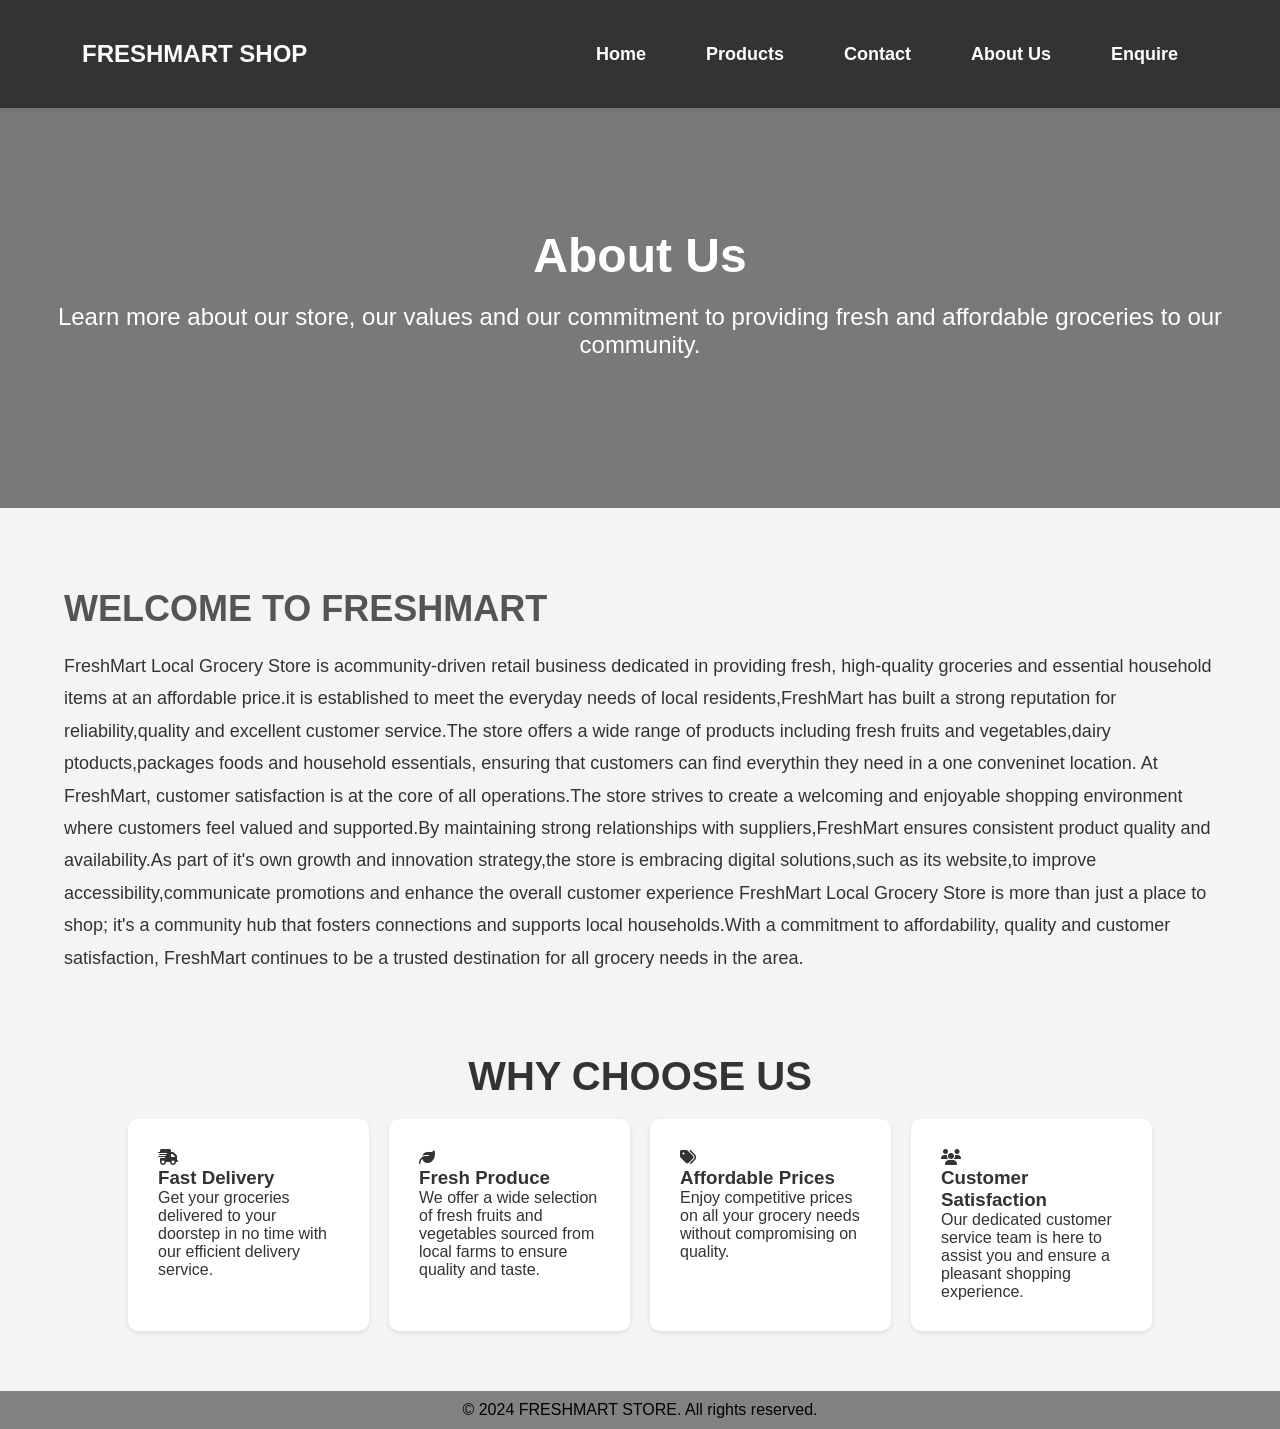
==== about.html @ c98c0c1d "Initial commit" ====
<!DOCTYPE html>
<html lang="en">
<head>
    <meta charset="UTF-8">
    <meta name="viewport" content="width=device-width, initial-scale=1.0">
    <title>ABOUT US</title>
<link rel="stylesheet" href="https://cdnjs.cloudflare.com/ajax/libs/font-awesome/6.5.0/css/all.min.css">
   <link rel="stylesheet" href="assets/css/style.css">
</head>
<body>

    <header>
        <div class="navbar">
            <h2 class="logo">FRESHMART SHOP</h2>
             <nav>
                <ul>
               <li><a href="index.html">Home</a></li>
               <li><a href="products.html">Products</a></li>
               <li><a href="contact.html">Contact</a></li>
               <li><a href="about.html">About Us</a></li>
               <li><a href="enquiry.html">Enquire</a></li>
                </ul>

        </div>
    </header>
    <section class="about-hero">
        <div class="overlay">
        <h1>About Us</h1>
        <p>Learn more about our store, 
        our values and our commitment to providing fresh and affordable groceries to our community.</p>
        </div>
    </section>

    <section class="about-section">
        
        <div class="about-content">
            <h2>WELCOME TO FRESHMART</h2>
            <p>FreshMart Local Grocery Store is acommunity-driven retail business dedicated in providing 
                 fresh, high-quality groceries and essential household items at an affordable price.it is 
                 established to meet the everyday needs of local residents,FreshMart has built a strong reputation
                 for reliability,quality and excellent customer service.The store offers a wide range of products 
                 including fresh fruits and vegetables,dairy ptoducts,packages foods and household essentials, ensuring
                 that customers can find everythin they need in a one conveninet location.
            
                At FreshMart, customer satisfaction is at the core of all operations.The store strives to create a 
                 welcoming and enjoyable shopping environment where customers feel valued and supported.By maintaining
                 strong relationships with suppliers,FreshMart ensures consistent product quality and availability.As part
                 of it's own growth and innovation strategy,the store is embracing digital solutions,such as its website,to 
                 improve accessibility,communicate promotions and enhance the overall customer experience

        
                FreshMart Local Grocery Store is more than just a place to shop; it's a community hub that fosters connections
                and supports local households.With a commitment to affordability, quality and customer satisfaction,
                FreshMart continues to be a trusted destination for all grocery needs in the area.</p>
        </div>

    </section>

    <h2 class="why">WHY CHOOSE US</h2>
    <section class="services">
        
    
        <div class="service-box">
            <i class="fas fa-shipping-fast"></i>
            <h3>Fast Delivery</h3>
            <p>Get your groceries delivered to your doorstep in no time with our efficient delivery service.</p>
        </div>
        <div class="service-box">
            <i class="fas fa-leaf"></i>
            <h3>Fresh Produce</h3>
            <p>We offer a wide selection of fresh fruits and vegetables sourced from local farms to ensure quality and taste.</p>
        </div>
        <div class="service-box">
            <i class="fas fa-tags"></i>
            <h3>Affordable Prices</h3>
            <p>Enjoy competitive prices on all your grocery needs without compromising on quality.</p>
        </div>
        <div class="service-box">
            <i class="fas fa-users"></i>
            <h3>Customer Satisfaction</h3>
            <p>Our dedicated customer service team is here to assist you and ensure a pleasant shopping experience.</p>
          </div>
          
    </section>
    
    <footer>
        <p> &copy; 2024 FRESHMART STORE. All rights reserved.</p>
    </footer>
</body>
</html>
---- assets/css/style.css ----
*{
    margin: 0;
    padding: 0;
    box-sizing: border-box;
    font-family: Arial, Helvetica, sans-serif;
}
body{
    background-color: #b40a0a;
}
header{
    background-color: #88ff00;
    color: #fff;
    padding: 20px;
    text-align: center;
    box-shadow: #f4f4f4;
}

.cart{
    position: absolute;
    top: 25px;
    right: 20px;
}

.staff img{
    border-radius: 20px;
    width: 450px;
    height: 350px;
}

.top-bar{
    width: 90%;
    margin: 1px;
    display: flex;
    justify-content: space-between;
    align-items: center;
    padding: 1px 0px;
}
.top-bar a{
    color: #a700da;
    text-decoration: none;
    font-size: 18px;
    padding: 10px 20px;
    border-radius: 5px;
    transition: background-color 0.3s ease;
}
.top-bar a:hover{
    background-color: #850000;
    color: #fff;
}

nav ul{
    list-style: none;
    display: flex;
}
nav ul li{
    margin-left: 20px;
}
nav ul li a{
    color: #f8f3f3;
    text-decoration: none;
    font-size: 18px;
    padding: 10px 20px;
    border-radius: 5px;
    transition: background-color 0.3s ease;
    font-weight: bold;
}
nav ul li a:hover{
    background-color: #99005e;
    color: #fff;
}
.hero{
    height: 900px;
    background: url('https://images.unsplash.com/photo-1619566636858-adf3ef46400b?q=80&w1200&auto=format&fit=crop with="80%" heihgt="80%"') center/cover no-repeat; 
    display: flex;
    justify-content: center;
    align-items: center;
    text-align: center;
    position: relative;
}
.hero::before{
    content: '';
    position: absolute;
    top: 0;
    left: 0;
    width: 100%;
    height: 100%;
    background-color: rgba(0, 0, 0, 0.5);
}
.overlay{
    position: relative;
    z-index: 1;
    color: #fff;
}
.overlay h1{
    font-size: 48px;
    margin-bottom: 20px;
}
.overlay p{
    font-size: 24px;
    margin-bottom: 30px;
}
.btn{
    background-color: #ff6347;
    color: #fff;
    padding: 15px 30px;
    text-decoration: none;
    font-size: 18px;
    border-radius: 5px;
    transition: background-color 0.3s ease;
}
.btn:hover{
    background-color: #ff4500;
}
.welcome{
    display: flex;
    width: 90%;
    padding: 50px 0;
    text-align: center;
}
.welcome h2{
    color: #7cc242;
    font-size: 36px;
    margin-bottom: 20px;
}
.welcome p{
    color: #333;
    font-size: 18px;
    line-height: 1.6;
    justify-content: center;
    align-items: center;
    margin: 10px 15px 0px 140px;
}
.features{
    display: flex;
    justify-content: space-around;
    padding: 5px 0;
    gap: 20px;
    flex-wrap: wrap;
}
.card{
    flex:1;
    min-width: 50px;
    padding: 30px;
    background: #000000;
    border: #eb0c0c;
    border-radius: 10px;
    transition: 0.3s ease;
    color: #f4f4f4;
}
.card:hover{
    transform: translateY(-10px);
    box-shadow: 0 10px 20px rgba(0, 0, 0, 0.2);
}
.card h3{
    color: #ffffff;
    font-size: 24px;
    margin-bottom: 15px;
}

.card img{
    border-radius: 10px;
    width: 400px;
    height: 290px;
}


body{
    background-color: #f4f4f4;
    color: #333;
}
header{
    background-color: #333;
    box-shadow: 0 2px 5px rgba(0, 0, 0, 0.1);
}
.navbar{
    width: 90%;
    margin: auto;
    display: flex;
    justify-content: space-between;
    align-items: center;
    padding: 20px 0;
}
.logo{
    color: #f9fcfa;
    font-size: 24px;
    font-weight: bold;
    align-items: left;
}
nav ul{
    list-style: none;
    display: flex;
}
nav ul li{
    margin-left: 20px;
}
nav ul li a{
    color: #fff;
    text-decoration: none;
    font-size: 18px;
    padding: 10px 20px;
    border-radius: 5px;
    transition: background-color 0.3s ease;
}
nav ul li a:hover{
    background-color: #555;
}
.about-hero{
    height: 400px;
    background: url('https://images.unsplash.com/photo-1610348725531-843dff563e2c?q=80&w=1200&auto=format&fit=crop') center/cover no-repeat;
    display: flex;
    justify-content: center;
    align-items: center;
    text-align: center;
    position: relative;
}
.about-hero::before{
    content: '';
    position: absolute;
    top: 0;
    left: 0;
    width: 100%;
    height: 100%;
    background-color: rgba(0, 0, 0, 0.5);
}
.hero-text{
    position: relative;
    z-index: 1;
    color: #fff;
}
.hero-text h1{
    font-size: 48px;
    margin-bottom: 20px;
}
.hero-text p{
    font-size: 20px;
}
.about-section{
    width: 90%;
    margin: 80px auto;
    display: flex;
    gap: 40px;
    align-items: center;
    flex-wrap: wrap;
}

.about-content{
    flex: 1;
}
.about-content h2{
    color: #555;
    font-size: 36px;
    margin-bottom: 20px;
}
.about-content p{
    color: #333;
    font-size: 18px;
    line-height: 1.8;
}
.btn{
    display:inline-block;
    padding: 12px 30px;
    background-color: #ff6347;
    color: #fff;
    text-decoration: none;
    border-radius: 5px;
    transition: background-color 0.3s ease;
}
.btn:hover{
    background-color: #ff4500;
}

.why{
    color: #333;
    font-size: 40px;
    text-align: center;
    margin-bottom: 10px;
}



.services{
    display: flex;
    gap: 20px;
    background: #f5f5f5;
    padding: 10px 10%;
    margin-bottom: 40px;
}
.services h2{
    color: #333;
    font-size: 40px;
    text-align: center;
    margin-bottom: 50px;
}
.service-container{
    display: flex;
    justify-content: space-around;
    gap: 20px;
    flex-wrap: wrap;
}
.service-box{
    margin-bottom: 10px;
    flex: 1;
    min-width: 30px;
    padding: 30px;
    background: #fff;
    border-radius: 10px;
    box-shadow: 0 2px 5px rgba(0, 0, 0, 0.1);
    transition: transform 0.3s ease, box-shadow 0.3s ease;
}
.service-box:hover{
    transform: translateY(-10px);
    box-shadow: 0 10px 20px rgba(0, 0, 0, 0.2);
}


.navbar{
    width:90%;
    margin:auto;
    display:flex;
    justify-content:space-between;
    align-items:center;
    padding:20px 0;
}

nav ul{
    display:flex;
    list-style:none;
}

nav ul li{
    margin-left:20px;
}

nav ul li a{
    text-decoration:none;
    color:#fff;
    font-weight:bold;
}

.contact-hero{
    height:50px;
    background:#333;
    display:flex;
    justify-content:center;
    gap: 10px;
    align-items:center;
    color:#fff;
    font-size:35px;
}
.contact-hero h1{
    font-size:40px;
    margin-bottom: 20px;
}



.contact-container{
    width:90%;
    margin:60px auto;
    display:flex;
    gap:40px;
    flex-wrap:wrap;
}

.contact-info,
.contact-form{
    flex:1;
}

.contact-form input,
.contact-form textarea{
    width:100%;
    padding:15px;
    margin-bottom:15px;
}

button{
    padding:12px 30px;
    border:none;
    background:#333;
    color:#fff;
    cursor:pointer;
}

footer{
    background:#525252b2;
    color:#000000;
    text-align:center;
    padding:10px;
    justify-content: center;
}

.contact-description{
    text-align: center;
    color: #000000;
    margin-bottom: 40px;
    font-size: 20px;
    font-weight: bold;
}
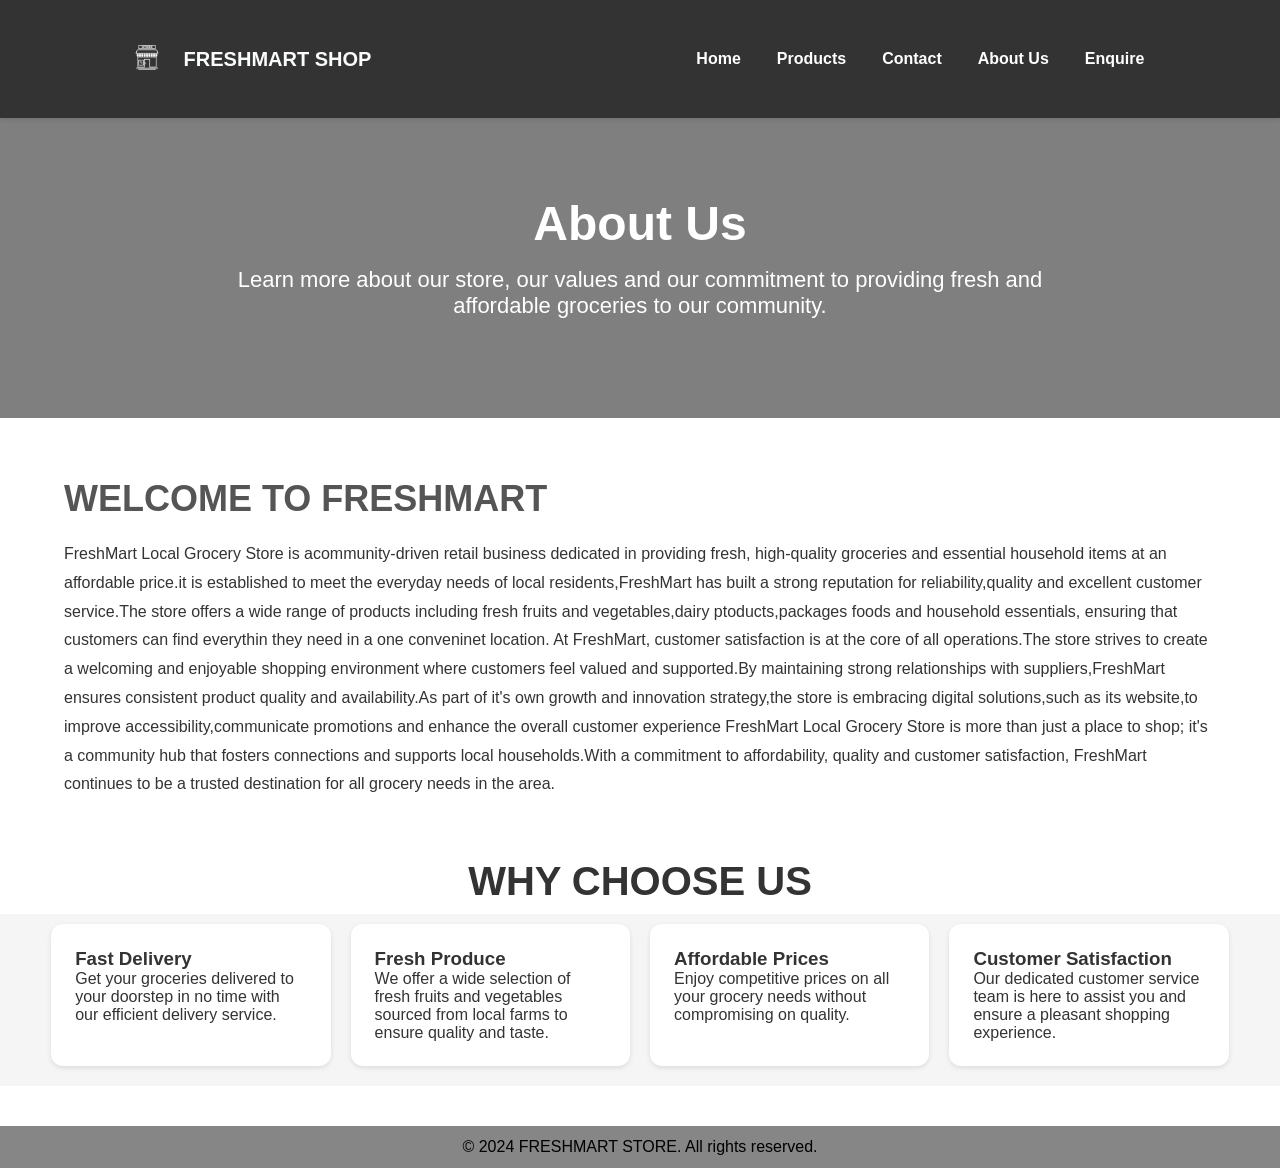
==== commit f431e298: "updates" ====
--- a/about.html
+++ b/about.html
@@ -4,22 +4,30 @@
     <meta charset="UTF-8">
     <meta name="viewport" content="width=device-width, initial-scale=1.0">
     <title>ABOUT US</title>
-<link rel="stylesheet" href="https://cdnjs.cloudflare.com/ajax/libs/font-awesome/6.5.0/css/all.min.css">
+<link rel="icon" type="image/x-icon" href="assets/images/screenshot.png">
    <link rel="stylesheet" href="assets/css/style.css">
 </head>
 <body>
 
     <header>
         <div class="navbar">
-            <h2 class="logo">FRESHMART SHOP</h2>
-             <nav>
-                <ul>
-               <li><a href="index.html">Home</a></li>
-               <li><a href="products.html">Products</a></li>
-               <li><a href="contact.html">Contact</a></li>
-               <li><a href="about.html">About Us</a></li>
-               <li><a href="enquiry.html">Enquire</a></li>
-                </ul>
+        <div class="top-bar">
+            <div class="brand">
+                <img src="assets/images/newlogo2.png" alt="logo" class="logo" height="50px" width="50px">
+                <h2 class="logo">FRESHMART SHOP</h2>
+            </div>
+
+            <div class="nav-links">
+                <nav>
+                    <ul>
+                        <li><a href="index.html">Home</a></li>
+                        <li><a href="products.html">Products</a></li>
+                        <li><a href="contact.html">Contact</a></li>
+                        <li><a href="about.html">About Us</a></li>
+                        <li><a href="enquiry.html">Enquire</a></li>
+                    </ul>
+                </nav>
+            </div>
 
         </div>
     </header>
--- a/assets/css/style.css
+++ b/assets/css/style.css
@@ -1,399 +1,594 @@
+ /* FreshMart - Responsive CSS */
+
+/* Base reset */
 *{
-    margin: 0;
-    padding: 0;
-    box-sizing: border-box;
-    font-family: Arial, Helvetica, sans-serif;
-}
+  margin: 0;
+  padding: 0;
+  box-sizing: border-box;
+  font-family: Arial, Helvetica, sans-serif;
+}
+
+:root{
+  --container: 90%;
+  --text: #333;
+}
+
 body{
-    background-color: #b40a0a;
-}
+  
+  color: var(--text);
+}
+
 header{
-    background-color: #88ff00;
-    color: #fff;
-    padding: 20px;
-    text-align: center;
-    box-shadow: #f4f4f4;
-}
+  background-color: #333;
+  color: #fff;
+  box-shadow: 0 2px 5px rgba(0, 0, 0, 0.1);
+}
+
+/* Top bar (index page) */
+.top-bar{
+  margin: auto;
+  display: flex;
+  align-items: center;
+  justify-content: space-between;
+  gap: 16px;
+  padding: 20px 0;
+  width: var(--container);
+}
+
+
+.navbar{
+  display: flex;
+}
+
+.nav-links{
+  display: flex;
+  gap: 16px;
+  justify-content: flex-end;
+  width: auto;
+}
+
+
+
+.top-bar a{
+  color: #fff;
+  text-decoration: none;
+  font-size: 16px;
+  padding: 10px 14px;
+  border-radius: 6px;
+  transition: background-color 0.2s ease;
+  font-weight: bold;
+}
+
+.top-bar a:hover{
+  background-color: #555;
+  color: #fff;
+}
+
+/* Shared nav styles */
+nav ul{
+  list-style: none;
+  display: flex;
+  flex-wrap: wrap;
+  gap: 8px;
+}
+
+nav ul li{
+  margin-left: 0;
+}
+
+nav ul li a{
+  color: #fff;
+  text-decoration: none;
+  font-size: 16px;
+  padding: 10px 14px;
+  border-radius: 6px;
+  transition: background-color 0.2s ease;
+  font-weight: bold;
+}
+
+nav ul li a:hover{
+  background-color: #555;
+  color: #fff;
+}
+
+/* Products page uses navbar wrapper */
+.navbar{
+  width: var(--container);
+  margin: auto;
+  display: flex;
+  justify-content: space-between;
+  align-items: center;
+  padding: 20px 0;
+  flex-wrap: wrap;
+  gap: 10px;
+}
+
+.logo{
+  color: #f9fcfa;
+  font-size: 24px;
+  font-weight: bold;
+}
+
+.brand{
+  display: flex;
+  align-items: center;
+  gap: 12px;
+}
+
 
 .cart{
-    position: absolute;
-    top: 25px;
-    right: 20px;
-}
-
-.staff img{
-    border-radius: 20px;
-    width: 450px;
-    height: 350px;
-}
-
-.top-bar{
-    width: 90%;
-    margin: 1px;
-    display: flex;
-    justify-content: space-between;
-    align-items: center;
-    padding: 1px 0px;
-}
-.top-bar a{
-    color: #a700da;
-    text-decoration: none;
-    font-size: 18px;
-    padding: 10px 20px;
-    border-radius: 5px;
-    transition: background-color 0.3s ease;
-}
-.top-bar a:hover{
-    background-color: #850000;
-    color: #fff;
-}
-
-nav ul{
-    list-style: none;
-    display: flex;
-}
-nav ul li{
-    margin-left: 20px;
-}
-nav ul li a{
-    color: #f8f3f3;
-    text-decoration: none;
-    font-size: 18px;
-    padding: 10px 20px;
-    border-radius: 5px;
-    transition: background-color 0.3s ease;
-    font-weight: bold;
-}
-nav ul li a:hover{
-    background-color: #99005e;
-    color: #fff;
-}
+  position: absolute;
+  top: 25px;
+  right: 20px;
+}
+
+/* Make images fluid everywhere */
+img{
+  max-width: 100%;
+  height: auto;
+  display: block;
+}
+
+/* Hero (index) */
 .hero{
-    height: 900px;
-    background: url('https://images.unsplash.com/photo-1619566636858-adf3ef46400b?q=80&w1200&auto=format&fit=crop with="80%" heihgt="80%"') center/cover no-repeat; 
-    display: flex;
-    justify-content: center;
-    align-items: center;
-    text-align: center;
-    position: relative;
-}
+  min-height: 60vh;
+  height: auto;
+  background: url('https://images.unsplash.com/photo-1619566636858-adf3ef46400b?q=80&w=1200&auto=format&fit=crop') center/cover no-repeat;
+  display: flex;
+  justify-content: center;
+  align-items: center;
+  text-align: center;
+  position: relative;
+  padding: 60px 16px;
+}
+
 .hero::before{
-    content: '';
-    position: absolute;
-    top: 0;
-    left: 0;
-    width: 100%;
-    height: 100%;
-    background-color: rgba(0, 0, 0, 0.5);
-}
+  content: '';
+  position: absolute;
+  inset: 0;
+  background-color: rgba(0, 0, 0, 0.5);
+}
+
 .overlay{
-    position: relative;
-    z-index: 1;
-    color: #fff;
-}
+  position: relative;
+  z-index: 1;
+  color: #fff;
+  width: min(900px, 100%);
+}
+
 .overlay h1{
-    font-size: 48px;
-    margin-bottom: 20px;
-}
+  font-size: clamp(28px, 5vw, 48px);
+  margin-bottom: 16px;
+}
+
 .overlay p{
-    font-size: 24px;
-    margin-bottom: 30px;
-}
+  font-size: clamp(16px, 3vw, 22px);
+  margin-bottom: 22px;
+}
+
+.overlay h3{
+  font-size: clamp(20px, 3.6vw, 28px);
+  margin-bottom: 20px;
+}
+
 .btn{
-    background-color: #ff6347;
-    color: #fff;
-    padding: 15px 30px;
-    text-decoration: none;
-    font-size: 18px;
-    border-radius: 5px;
-    transition: background-color 0.3s ease;
-}
+  background-color: #ff6347;
+  color: #fff;
+  padding: 12px 22px;
+  text-decoration: none;
+  font-size: 16px;
+  border-radius: 8px;
+  transition: background-color 0.2s ease;
+  display: inline-block;
+}
+
 .btn:hover{
-    background-color: #ff4500;
-}
+  background-color: #ff4500;
+}
+
+/* Welcome section (index) */
 .welcome{
-    display: flex;
-    width: 90%;
-    padding: 50px 0;
-    text-align: center;
-}
-.welcome h2{
-    color: #7cc242;
-    font-size: 36px;
-    margin-bottom: 20px;
-}
+  width: var(--container);
+  margin: 0 auto;
+  padding: 48px 0;
+  text-align: center;
+  display: flex;
+  flex-direction: column;
+  gap: 18px;
+}
+
 .welcome p{
-    color: #333;
-    font-size: 18px;
-    line-height: 1.6;
-    justify-content: center;
-    align-items: center;
-    margin: 10px 15px 0px 140px;
-}
+  color: #333;
+  font-size: 16px;
+  line-height: 1.7;
+}
+
+/* Index feature cards */
 .features{
-    display: flex;
-    justify-content: space-around;
-    padding: 5px 0;
-    gap: 20px;
-    flex-wrap: wrap;
-}
+  display: flex;
+  justify-content: space-around;
+  padding: 10px 0 40px;
+  gap: 16px;
+  flex-wrap: wrap;
+}
+
 .card{
-    flex:1;
-    min-width: 50px;
-    padding: 30px;
-    background: #000000;
-    border: #eb0c0c;
-    border-radius: 10px;
-    transition: 0.3s ease;
-    color: #f4f4f4;
-}
+  flex: 1;
+  min-width: 240px;
+  padding: 30px;
+  background: #000000;
+  border: 1px solid #eb0c0c;
+  border-radius: 12px;
+  transition: 0.3s ease;
+  color: #f4f4f4;
+  display: flex;
+  align-items: center;
+  justify-content: center;
+  text-align: center;
+}
+
+.card-1{
+  background: url('../images/organic.jpg') center no-repeat;
+  background-size: cover;
+  color: gray;
+}
+
+.card-2{
+  background: url('../images/fruits.jpg') center no-repeat;
+  background-size: cover;
+  color: #1be414;
+}
+
+.card-3{
+  background: url('../images/essentials.jpg') center no-repeat;
+  background-size: cover;
+  color: #1be414;
+}
+
 .card:hover{
-    transform: translateY(-10px);
-    box-shadow: 0 10px 20px rgba(0, 0, 0, 0.2);
-}
+  transform: translateY(-10px);
+  box-shadow: 0 10px 20px rgba(0, 0, 0, 0.2);
+}
+
+/* Optional inner typography */
 .card h3{
-    color: #ffffff;
-    font-size: 24px;
-    margin-bottom: 15px;
-}
-
-.card img{
-    border-radius: 10px;
-    width: 400px;
-    height: 290px;
-}
-
-
-body{
-    background-color: #f4f4f4;
-    color: #333;
-}
-header{
-    background-color: #333;
-    box-shadow: 0 2px 5px rgba(0, 0, 0, 0.1);
-}
-.navbar{
-    width: 90%;
-    margin: auto;
-    display: flex;
-    justify-content: space-between;
-    align-items: center;
-    padding: 20px 0;
-}
-.logo{
-    color: #f9fcfa;
-    font-size: 24px;
-    font-weight: bold;
-    align-items: left;
-}
-nav ul{
-    list-style: none;
-    display: flex;
-}
-nav ul li{
-    margin-left: 20px;
-}
-nav ul li a{
-    color: #fff;
-    text-decoration: none;
-    font-size: 18px;
-    padding: 10px 20px;
-    border-radius: 5px;
-    transition: background-color 0.3s ease;
-}
-nav ul li a:hover{
-    background-color: #555;
-}
+  color: #ffffff;
+  font-size: clamp(18px, 3vw, 24px);
+  margin-bottom: 15px;
+}
+
+/* About page */
 .about-hero{
-    height: 400px;
-    background: url('https://images.unsplash.com/photo-1610348725531-843dff563e2c?q=80&w=1200&auto=format&fit=crop') center/cover no-repeat;
-    display: flex;
-    justify-content: center;
-    align-items: center;
-    text-align: center;
-    position: relative;
-}
+  min-height: 300px;
+  height: auto;
+  background: url('https://images.unsplash.com/photo-1610348725531-843dff563e2c?q=80&w=1200&auto=format&fit=crop') center/cover no-repeat;
+  display: flex;
+  justify-content: center;
+  align-items: center;
+  text-align: center;
+  position: relative;
+  padding: 50px 16px;
+}
+
 .about-hero::before{
-    content: '';
-    position: absolute;
-    top: 0;
-    left: 0;
-    width: 100%;
-    height: 100%;
-    background-color: rgba(0, 0, 0, 0.5);
-}
+  content: '';
+  position: absolute;
+  inset: 0;
+  background-color: rgba(0, 0, 0, 0.5);
+}
+
 .hero-text{
-    position: relative;
-    z-index: 1;
-    color: #fff;
-}
+  position: relative;
+  z-index: 1;
+  color: #fff;
+}
+
 .hero-text h1{
-    font-size: 48px;
-    margin-bottom: 20px;
-}
+  font-size: clamp(28px, 5vw, 48px);
+  margin-bottom: 20px;
+}
+
 .hero-text p{
-    font-size: 20px;
-}
+  font-size: 16px;
+}
+
 .about-section{
-    width: 90%;
-    margin: 80px auto;
-    display: flex;
-    gap: 40px;
-    align-items: center;
-    flex-wrap: wrap;
+  width: var(--container);
+  margin: 60px auto;
+  display: flex;
+  gap: 40px;
+  align-items: center;
+  flex-wrap: wrap;
 }
 
 .about-content{
-    flex: 1;
-}
+  flex: 1;
+  min-width: 260px;
+}
+
 .about-content h2{
-    color: #555;
-    font-size: 36px;
-    margin-bottom: 20px;
-}
+  color: #555;
+  font-size: clamp(26px, 4vw, 36px);
+  margin-bottom: 20px;
+}
+
 .about-content p{
-    color: #333;
-    font-size: 18px;
-    line-height: 1.8;
-}
-.btn{
-    display:inline-block;
-    padding: 12px 30px;
-    background-color: #ff6347;
-    color: #fff;
-    text-decoration: none;
-    border-radius: 5px;
-    transition: background-color 0.3s ease;
-}
-.btn:hover{
-    background-color: #ff4500;
+  color: #333;
+  font-size: 16px;
+  line-height: 1.8;
 }
 
 .why{
-    color: #333;
-    font-size: 40px;
-    text-align: center;
-    margin-bottom: 10px;
-}
-
-
+  color: #333;
+  font-size: clamp(28px, 6vw, 40px);
+  text-align: center;
+  margin-bottom: 10px;
+}
 
 .services{
-    display: flex;
-    gap: 20px;
-    background: #f5f5f5;
-    padding: 10px 10%;
-    margin-bottom: 40px;
-}
+  display: flex;
+  gap: 20px;
+  background: #f5f5f5;
+  padding: 10px 10%;
+  margin-bottom: 40px;
+  flex-wrap: wrap;
+}
+
 .services h2{
-    color: #333;
-    font-size: 40px;
-    text-align: center;
-    margin-bottom: 50px;
-}
+  color: #333;
+  font-size: clamp(28px, 6vw, 40px);
+  text-align: center;
+  margin-bottom: 30px;
+  width: 100%;
+}
+
 .service-container{
-    display: flex;
-    justify-content: space-around;
-    gap: 20px;
-    flex-wrap: wrap;
-}
+  display: flex;
+  justify-content: space-around;
+  gap: 20px;
+  flex-wrap: wrap;
+  width: 100%;
+}
+
 .service-box{
-    margin-bottom: 10px;
-    flex: 1;
-    min-width: 30px;
-    padding: 30px;
-    background: #fff;
-    border-radius: 10px;
-    box-shadow: 0 2px 5px rgba(0, 0, 0, 0.1);
-    transition: transform 0.3s ease, box-shadow 0.3s ease;
-}
+  flex: 1;
+  min-width: 240px;
+  margin-bottom: 10px;
+  padding: 24px;
+  background: #fff;
+  border-radius: 12px;
+  box-shadow: 0 2px 5px rgba(0, 0, 0, 0.1);
+  transition: transform 0.3s ease, box-shadow 0.3s ease;
+}
+
 .service-box:hover{
-    transform: translateY(-10px);
-    box-shadow: 0 10px 20px rgba(0, 0, 0, 0.2);
-}
-
-
-.navbar{
-    width:90%;
-    margin:auto;
-    display:flex;
-    justify-content:space-between;
-    align-items:center;
-    padding:20px 0;
-}
-
-nav ul{
-    display:flex;
-    list-style:none;
-}
-
-nav ul li{
-    margin-left:20px;
-}
-
-nav ul li a{
-    text-decoration:none;
-    color:#fff;
-    font-weight:bold;
-}
-
+  transform: translateY(-10px);
+  box-shadow: 0 10px 20px rgba(0, 0, 0, 0.2);
+}
+
+/* Contact page */
 .contact-hero{
-    height:50px;
-    background:#333;
-    display:flex;
-    justify-content:center;
-    gap: 10px;
-    align-items:center;
-    color:#fff;
-    font-size:35px;
-}
+  height: auto;
+  background: whitesmoke;
+  padding: 24px 16px;
+  display: flex;
+  justify-content: center;
+  align-items: center;
+  color: #333;
+  text-align: center;
+}
+
 .contact-hero h1{
-    font-size:40px;
-    margin-bottom: 20px;
-}
-
-
+  font-size: clamp(28px, 6vw, 40px);
+}
+
+.contact-description{
+  text-align: center;
+  color: #000000;
+  margin: 20px auto 40px;
+  font-size: 16px;
+  font-weight: bold;
+  width: var(--container);
+}
 
 .contact-container{
-    width:90%;
-    margin:60px auto;
-    display:flex;
-    gap:40px;
-    flex-wrap:wrap;
+  width: var(--container);
+  margin: 0 auto 60px;
+  display: flex;
+  gap: 40px;
+  flex-wrap: wrap;
 }
 
 .contact-info,
 .contact-form{
-    flex:1;
+  flex: 1;
+  min-width: 260px;
 }
 
 .contact-form input,
 .contact-form textarea{
-    width:100%;
-    padding:15px;
-    margin-bottom:15px;
+  width: 100%;
+  padding: 15px;
+  margin-bottom: 15px;
+  border-radius: 10px;
+  border: 1px solid #ccc;
 }
 
 button{
-    padding:12px 30px;
-    border:none;
-    background:#333;
-    color:#fff;
-    cursor:pointer;
+  padding: 12px 20px;
+  border: none;
+  background: #333;
+  color: #fff;
+  cursor: pointer;
+  border-radius: 10px;
 }
 
 footer{
-    background:#525252b2;
-    color:#000000;
-    text-align:center;
-    padding:10px;
+  background: #525252b2;
+  color: #000000;
+  text-align: center;
+  padding: 12px 10px;
+}
+
+/* Products catalog */
+.catalog{
+  width: var(--container);
+  margin: 40px auto 60px;
+  display: grid;
+  grid-template-columns: repeat(auto-fit, minmax(240px, 1fr));
+  gap: 24px;
+  align-items: stretch;
+}
+
+.catalog .product{
+  background: rgba(255, 255, 255, 0.95);
+  border: 1px solid rgba(255, 255, 255, 0.35);
+  border-radius: 16px;
+  overflow: hidden;
+  box-shadow: 0 10px 25px rgba(0,0,0,0.18);
+  display: flex;
+  flex-direction: column;
+  padding: 14px;
+  gap: 10px;
+  transition: transform 0.2s ease, box-shadow 0.2s ease;
+}
+
+.catalog .product:hover{
+  transform: translateY(-6px);
+  box-shadow: 0 16px 35px rgba(0,0,0,0.25);
+}
+
+.catalog .product img{
+  width: 100%;
+  height: 200px;
+  object-fit: cover;
+  border-radius: 12px;
+  background: #fff;
+}
+
+.catalog .product .name{
+  font-size: 16px;
+  font-weight: 800;
+  color: #1f1f1f;
+  line-height: 1.25;
+}
+
+.catalog .product .Price{
+  font-size: 18px;
+  font-weight: 900;
+  color: #b40a0a;
+  margin-top: -2px;
+}
+
+.catalog .product b{
+  font-size: 14px;
+  line-height: 1.3;
+}
+
+.catalog .product button{
+  margin-top: auto;
+  padding: 12px 16px;
+  border-radius: 10px;
+  background: #333;
+  color: #fff;
+  font-size: 16px;
+  font-weight: 700;
+  cursor: pointer;
+  transition: background-color 0.2s ease, transform 0.05s ease;
+}
+
+.catalog .product button:hover{
+  background: #555;
+}
+
+.catalog .product button:active{
+  transform: translateY(1px);
+}
+
+/* Enquiry page */
+.enquiry{
+  width: var(--container);
+  margin: 40px auto 60px;
+  background: rgba(255, 255, 255, 0.95);
+  border: 1px solid rgba(255, 255, 255, 0.35);
+  border-radius: 16px;
+  padding: 30px;
+  box-shadow: 0 10px 25px rgba(0,0,0,0.18);
+}
+
+.enquiry h1{
+  font-size: 28px;
+  font-weight: 900;
+  color: #1f1f1f;
+  margin-bottom: 20px;
+  text-align: center;
+}
+
+form input,
+form textarea{
+  width: 100%;
+  padding: 12px;
+  margin-bottom: 15px;
+  border: 1px solid #ccc;
+  border-radius: 10px;
+  font-size: 16px;
+}
+
+form button{
+  display: block;
+  width: 100%;
+  padding: 12px;
+  border: none;
+  border-radius: 10px;
+  background: #333;
+  color: #fff;
+  font-size: 18px;
+  font-weight: 700;
+  cursor: pointer;
+  transition: background-color 0.2s ease, transform 0.05s ease;
+}
+
+/* Index staff image */
+.staff img{
+  width: min(450px, 100%);
+  height: auto;
+  border-radius: 20px;
+  margin: 0 auto;
+}
+
+/* Responsive overrides */
+@media (min-width: 300px ){
+  .logo{font-size: 20px;}
+  nav ul li a{font-size: 14px; padding: 8px 10px;}
+  .navbar{padding: 14px 0;}
+  .services{padding: 10px 4%;}
+  .cart{top: 18px; right: 10px;}
+}
+
+@media (max-width: 520px){
+  .navbar, .top-bar{
+    align-items: flex-start;
+    padding: 12px 0;
+    flex-wrap: wrap;
     justify-content: center;
-}
-
-.contact-description{
-    text-align: center;
-    color: #000000;
-    margin-bottom: 40px;
-    font-size: 20px;
-    font-weight: bold;
-}+  }
+
+
+  nav ul{
+    gap: 6px;
+  }
+
+  nav ul li a{
+    font-size: 13px;
+    padding: 8px 10px;
+  }
+
+  .hero{padding: 40px 12px; min-height: 50vh;}
+  .welcome{padding: 32px 0;}
+
+  .catalog .product img{height: 170px;}
+
+  .about-section{margin: 40px auto; gap: 20px;}
+  .contact-container{gap: 20px; margin-bottom: 40px;}
+}
+
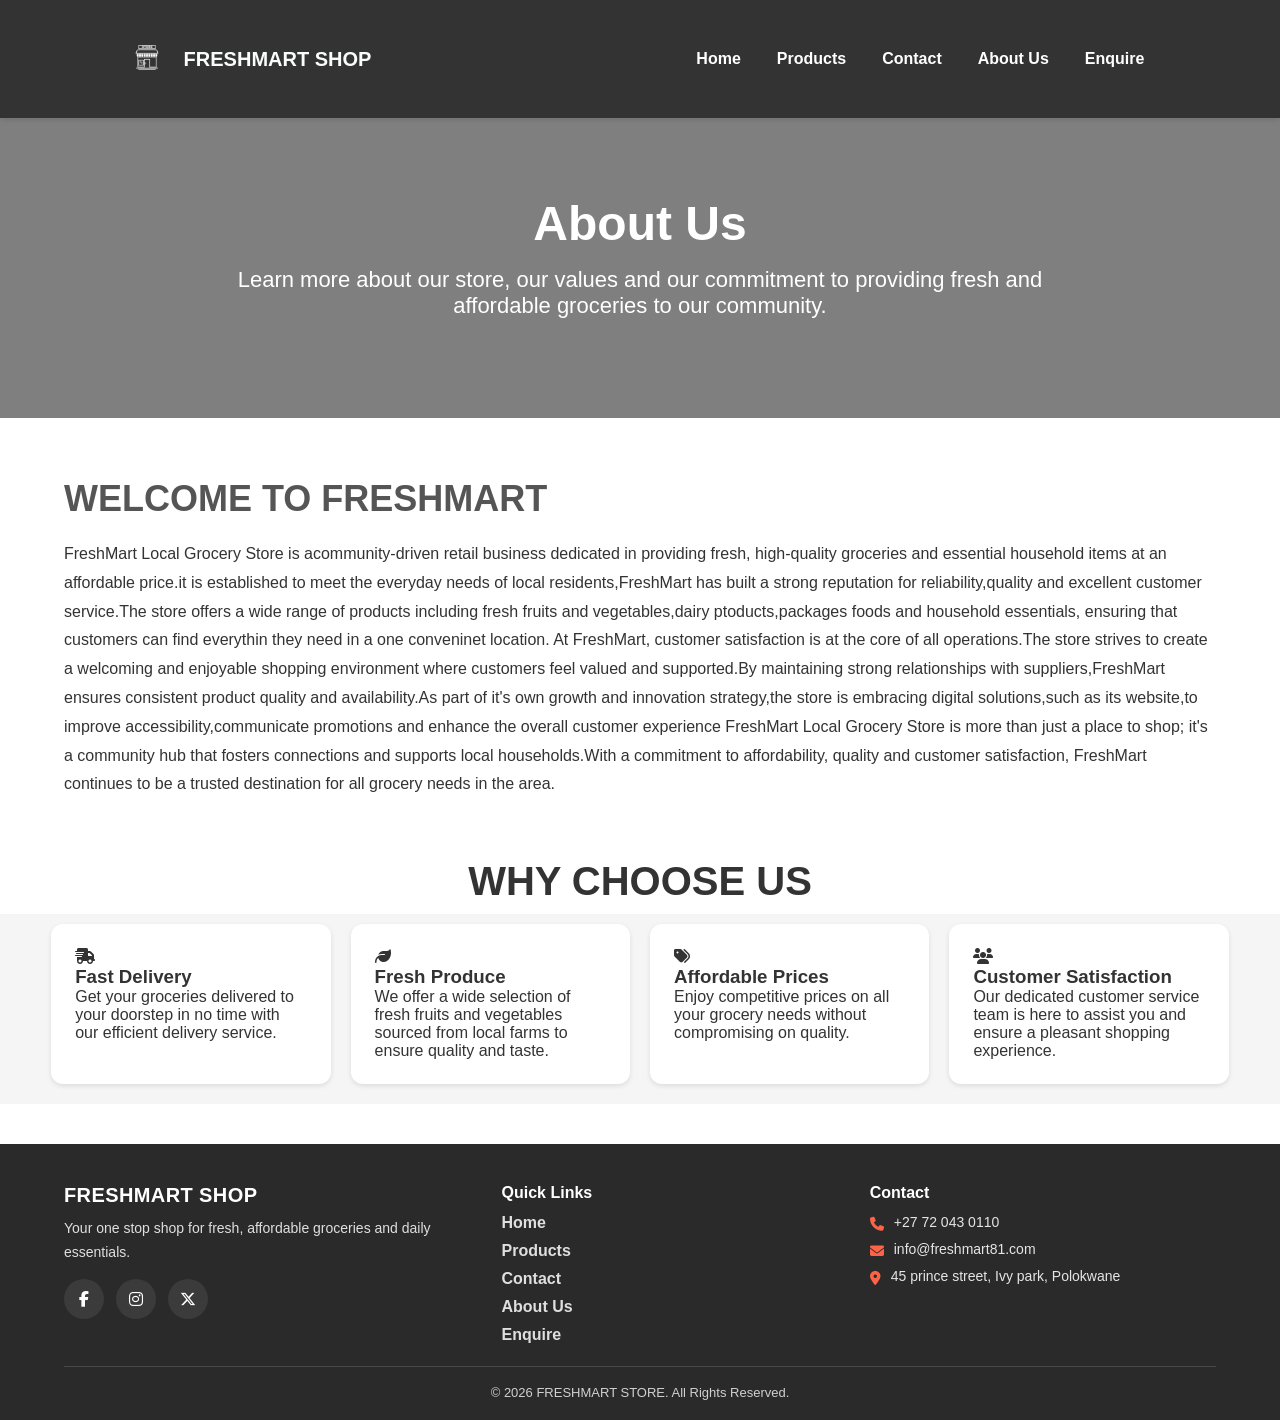
==== commit a5b3c427: "updated and made the footer" ====
--- a/about.html
+++ b/about.html
@@ -2,6 +2,7 @@
 <html lang="en">
 <head>
     <meta charset="UTF-8">
+    <link rel="stylesheet" href="https://cdnjs.cloudflare.com/ajax/libs/font-awesome/6.5.0/css/all.min.css">
     <meta name="viewport" content="width=device-width, initial-scale=1.0">
     <title>ABOUT US</title>
 <link rel="icon" type="image/x-icon" href="assets/images/screenshot.png">
@@ -10,6 +11,7 @@
 <body>
 
     <header>
+        <!--nav-bar-->
         <div class="navbar">
         <div class="top-bar">
             <div class="brand">
@@ -63,6 +65,7 @@
         </div>
 
     </section>
+    <!--services section-->
 
     <h2 class="why">WHY CHOOSE US</h2>
     <section class="services">
@@ -92,8 +95,39 @@
     </section>
     
     <footer>
-        <p> &copy; 2024 FRESHMART STORE. All rights reserved.</p>
+        <div class="footer-container">
+            <div class="footer-brand">
+                <h3>FRESHMART SHOP</h3>
+                <p>Your one stop shop for fresh, affordable groceries and daily essentials.</p>
+                <div class="footer-social" aria-label="Social links">
+                    <a href="#" aria-label="Facebook"><i class="fa-brands fa-facebook-f"></i></a>
+                    <a href="#" aria-label="Instagram"><i class="fa-brands fa-instagram"></i></a>
+                    <a href="#" aria-label="Twitter"><i class="fa-brands fa-x-twitter"></i></a>
+                </div>
+            </div>
+
+            <div class="footer-links">
+                <h4>Quick Links</h4>
+                <ul>
+                    <li><a href="index.html">Home</a></li>
+                    <li><a href="products.html">Products</a></li>
+                    <li><a href="contact.html">Contact</a></li>
+                    <li><a href="about.html">About Us</a></li>
+                    <li><a href="enquiry.html">Enquire</a></li>
+                </ul>
+            </div>
+
+            <div class="footer-contact">
+                <h4>Contact</h4>
+                <div class="line"><i class="fa-solid fa-phone"></i><span>+27 72 043 0110</span></div>
+                <div class="line"><i class="fa-solid fa-envelope"></i><span>info@freshmart81.com</span></div>
+                <div class="line"><i class="fa-solid fa-location-dot"></i><span>45 prince street, Ivy park, Polokwane</span></div>
+            </div>
+        </div>
+
+        <div class="footer-bottom">&copy; 2026 FRESHMART STORE. All Rights Reserved.</div>
     </footer>
+
 </body>
 </html>
 
--- a/assets/css/style.css
+++ b/assets/css/style.css
@@ -423,12 +423,125 @@
   border-radius: 10px;
 }
 
+/* Footer */
 footer{
-  background: #525252b2;
-  color: #000000;
-  text-align: center;
-  padding: 12px 10px;
-}
+  background: rgba(24, 24, 24, 0.92);
+  color: #fff;
+  padding: 40px 0 20px;
+  margin-top: 40px;
+}
+
+.footer-container{
+  width: var(--container);
+  margin: 0 auto;
+  display: grid;
+  grid-template-columns: 1.2fr 1fr 1fr;
+  gap: 22px;
+  align-items: start;
+}
+
+.footer-brand h3{
+  font-size: 20px;
+  margin-bottom: 10px;
+  letter-spacing: 0.4px;
+}
+
+.footer-brand p{
+  color: rgba(255,255,255,0.85);
+  line-height: 1.7;
+  font-size: 14px;
+}
+
+.footer-links h4,
+.footer-contact h4{
+  font-size: 16px;
+  margin-bottom: 12px;
+}
+
+.footer-links ul{
+  list-style: none;
+  display: grid;
+  gap: 10px;
+}
+
+.footer-links a{
+  color: rgba(255,255,255,0.85);
+  text-decoration: none;
+  font-weight: 600;
+  transition: color 0.2s ease;
+}
+
+.footer-links a:hover{
+  color: #ff6347;
+}
+
+.footer-contact .line{
+  display: flex;
+  gap: 10px;
+  align-items: flex-start;
+  color: rgba(255,255,255,0.88);
+  font-size: 14px;
+  margin-bottom: 10px;
+}
+
+.footer-contact i{
+  color: #ff6347;
+  margin-top: 3px;
+}
+
+.footer-social{
+  display: flex;
+  gap: 12px;
+  margin-top: 14px;
+}
+
+.footer-social a{
+  width: 40px;
+  height: 40px;
+  display: inline-flex;
+  align-items: center;
+  justify-content: center;
+  border-radius: 50%;
+  background: rgba(255, 255, 255, 0.08);
+  color: #fff;
+  text-decoration: none;
+  transition: transform 0.2s ease, background-color 0.2s ease;
+}
+
+.footer-social a:hover{
+  background: rgba(255, 99, 71, 0.35);
+  transform: translateY(-2px);
+}
+
+.footer-bottom{
+  width: var(--container);
+  margin: 22px auto 0;
+  padding-top: 18px;
+  border-top: 1px solid rgba(255,255,255,0.14);
+  text-align: center;
+  color: rgba(255,255,255,0.78);
+  font-size: 13px;
+}
+
+@media (max-width: 720px){
+  .footer-container{
+    grid-template-columns: 1fr;
+    text-align: center;
+  }
+
+  .footer-links ul{
+    justify-content: center;
+  }
+
+  .footer-contact .line{
+    justify-content: center;
+  }
+
+  .footer-social{
+    justify-content: center;
+  }
+}
+
 
 /* Products catalog */
 .catalog{
@@ -439,7 +552,11 @@
   gap: 24px;
   align-items: stretch;
 }
-
+.products-h1{
+  width: var(--container);
+  margin: 40px auto 20px;
+  text-align: center;
+}
 .catalog .product{
   background: rgba(255, 255, 255, 0.95);
   border: 1px solid rgba(255, 255, 255, 0.35);
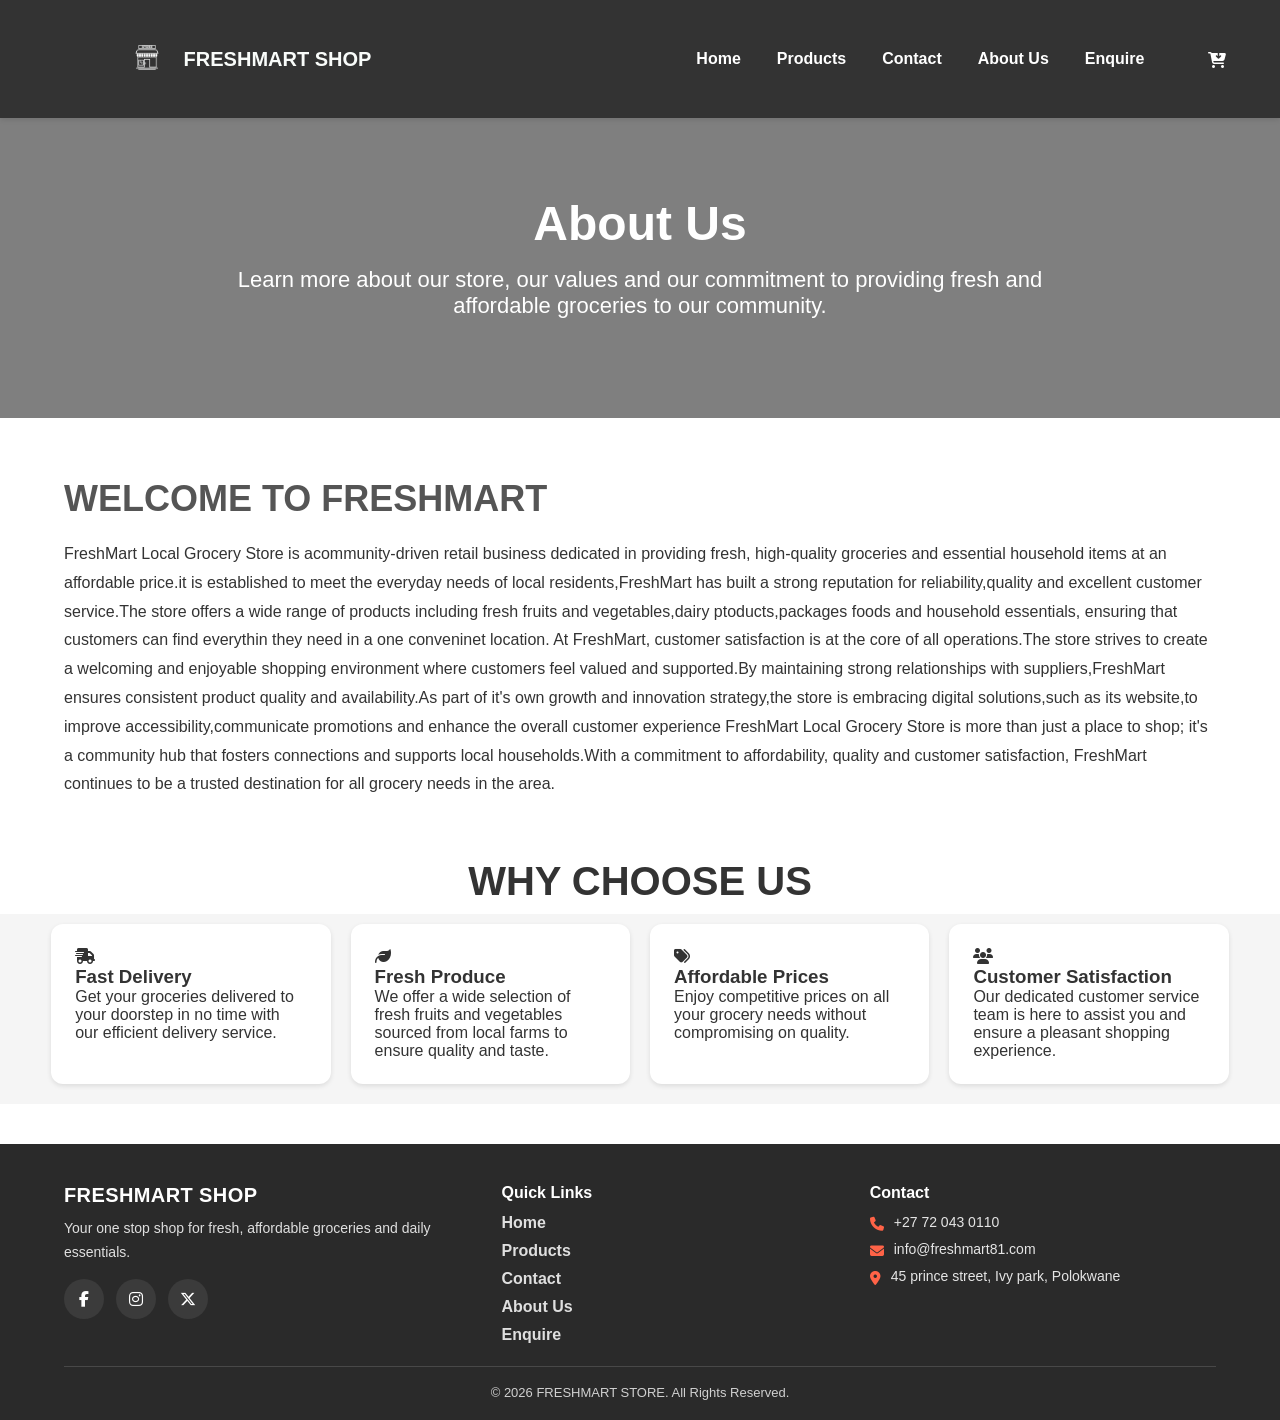
==== commit f9dc45b3: "update README.md and final checks before submission" ====
--- a/about.html
+++ b/about.html
@@ -30,6 +30,9 @@
                     </ul>
                 </nav>
             </div>
+            <div class="cart">
+           <a href="products.html"><i class="fa-solid fa-cart-arrow-down" style="color: rgb(255, 255, 255);"></i></a>
+        </div> 
 
         </div>
     </header>
--- a/assets/css/style.css
+++ b/assets/css/style.css
@@ -1,5 +1,4 @@
- /* FreshMart - Responsive CSS */
-
+ 
 /* Base reset */
 *{
   margin: 0;
@@ -34,8 +33,12 @@
   padding: 20px 0;
   width: var(--container);
 }
-
-
+.cart{
+  color: #fff;
+  font-size: 20px;
+  transition: color 0.2s ease;
+  padding: 30px;
+}
 .navbar{
   display: flex;
 }
